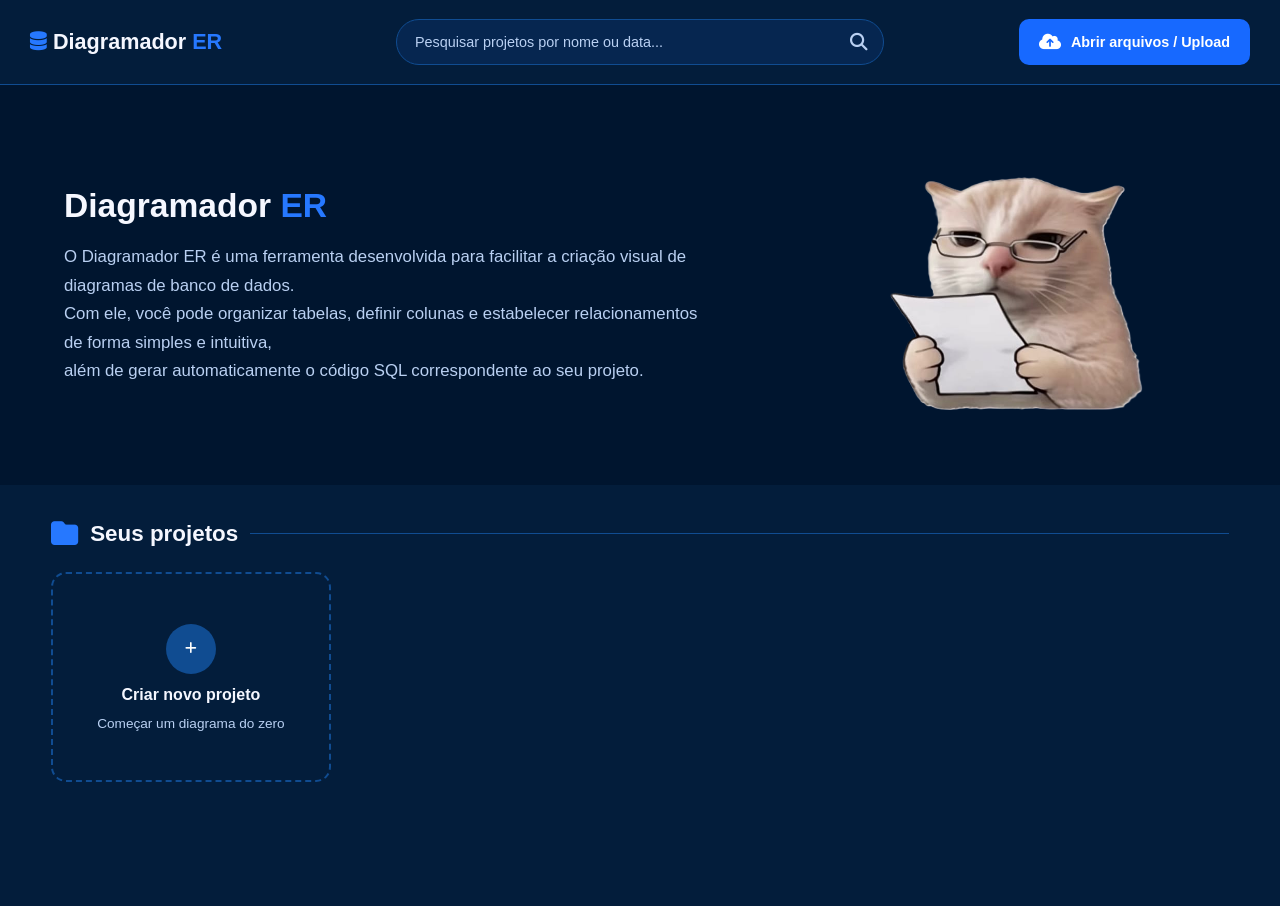
==== editor.html @ e9a413f2 "feat: adiciona estrutura inicial do módulo de relacionamentos" ====
<!DOCTYPE html>
<html lang="pt-BR">
<head>
   <meta charset="UTF-8">
   <link rel="stylesheet" href="css/editor.css">
   <link rel="stylesheet" href="https://cdnjs.cloudflare.com/ajax/libs/font-awesome/6.5.1/css/all.min.css">
    
   <title>Editor</title>
</head>
<body>
  
   <div class="barra_superior">
       <h1></h1><i class="fa-solid fa-database" aria-hidden="true"></i>
                    Diagramador <b>ER</b>
        </h1>
       <h3 class="sub_titulo">Desenhe seu banco de dados de forma visual.</h3>


       <button type="button" class="b_desfazer"><i class="fa-solid fa-rotate-left"></i>Desfazer</button>
       <button type="button" class="b_refazer"><i class="fa-solid fa-rotate-right"></i>Refazer</button>
       <button type="button" class="gerar_sql"><i class="fa-solid fa-code"></i>Gerar SQL</button>
       <button type="button" class="b_configuracoes"><i class="fa-solid fa-gear"></i></button>
   </div>


   <div class="barra_esquerda">
       <div class="ferramentas">
           <p class="t_principal_1">Ferramentas</p>
           <button type="button" class="ad_tabelas"><i class="fa-solid fa-plus"></i>Adicionar Tabelas</button>


           <div class="relacoes">
               <button type= "button" class="relacao_1p1">Relação 1:1</button>
               <button type="button"  class="relacao_1pN">Relação 1:N</button>
               <button type="button" class="relacao_NpM">Relação N:M</button>
           </div>
       </div>
      
       <div class="acoes">
           <p class="t_principal_2">Ações</p>
           <div class="b_acoes">
               <button type="button" class="selecionar"><i class="fa-solid fa-mouse-pointer"></i>Selecionar</button>
               <button type="button" class="mover"><i class="fa-solid fa-up-down-left-right"></i>Mover</button>
               <button type="button" class="excluir"><i class="fa-solid fa-trash-can"></i>Excluir</button>
           </div>
       </div>


       <div class="dica">
            <h3>Dica</h3>
           <p>Arraste as tabelas pela tela e conecte os campos para criar relações. Depois clique em "Gerar SQL" para obter o script</p>
       </div>
   </div>


   <div class="barra_direita">
       <p class="t_principal_2">Script SQL</p>
       <div class="campo_script">
           <button type="button" class="botao_copiar">Copiar</button>

       </div>
   </div>


   <div class="mesa"></div>


    </div>

    <script src="js/armazenamento.js"></script>
    <script src="js/tabelas.js"></script>
    <scrip src="js/relacionamentos.js"></scrip>


</body>
</html>
---- css/editor.css ----
@import url('https://fonts.googleapis.com/css2?family=Fira+Code:wght@400;500&display=swap');

/* CONFIGURAÇÃO GLOBAL */
* {
    margin: 0;
    padding: 0;
    box-sizing: border-box;
    font-family: 'Segoe UI', Tahoma, Geneva, Verdana, sans-serif;
}

body {
    background-color: #031D3B;
    color: #F5F7FF;
    height: 100vh;

    display: grid;
    grid-template-rows: 56px 1fr;
    grid-template-columns: 240px 1fr 340px;

    grid-template-areas:
        "topbar topbar topbar"
        "sidebar mesa scriptbar";

    overflow: hidden;
}

/* BARRA SUPERIOR */
.barra_superior {
    grid-area: topbar;
    background-color: #031D3B;
    border-bottom: 1px solid #104C91;

    display: flex;
    align-items: center;
    padding: 0 20px;
    gap: 16px;
}

.barra_superior .fa-database {
    color: #2678FF;
    font-size: 1.2rem;
}

.titulo {
    font-size: 1.1rem;
    font-weight: 700;
    color: #F5F7FF;
}

.sub_titulo {
    font-size: 0.82rem;
    color: #B9D0F2;
    font-weight: 400;
    margin-right: auto;

    border-left: 1px solid #104C91;
    padding-left: 16px;
}


/* BOTÕES SUPERIORES */
.barra_superior button {
    background-color: #062650;
    color: #B9D0F2;
    border: 1px solid #104C91;

    padding: 8px 14px;
    border-radius: 6px;

    cursor: pointer;
    font-size: 0.82rem;

    display: flex;
    align-items: center;
    gap: 8px;

    transition: all 0.2s;
}

.barra_superior button:hover {
    background-color: #104C91;
    color: #FFFFFF;
}

.barra_superior .gerar_sql {
    background-color: #1769FF;
    border-color: #2678FF;
    color: #FFFFFF;
    font-weight: 600;
}

.barra_superior .gerar_sql:hover {
    background-color: #2678FF;
}

.b_configuracoes {
    padding: 8px 10px !important;
}

/* BARRA LATERAL ESQUERDA */
.barra_esquerda {
    grid-area: sidebar;
    background-color: #031D3B;
    border-right: 1px solid #104C91;

    padding: 16px;
    display: flex;
    flex-direction: column;
    gap: 20px;

    overflow-y: auto;
}

/* TÍTULOS DAS SEÇÕES */
.t_principal_1,
.t_principal_2 {
    font-size: 0.85rem;
    font-weight: 600;
    color: #F5F7FF;
    margin-bottom: 12px;
}

.ferramentas,
.acoes {
    display: flex;
    flex-direction: column;
}

.relacoes,
.b_acoes {
    display: flex;
    flex-direction: column;
    gap: 6px;
    margin-top: 10px;
}

/* BOTÕES DA BARRA ESQUERDA */
.barra_esquerda button {
    background-color: transparent;
    color: #B9D0F2;
    border: 1px solid transparent;

    padding: 10px 12px;
    border-radius: 6px;

    text-align: left;
    cursor: pointer;
    font-size: 0.85rem;

    display: flex;
    align-items: center;
    gap: 12px;

    transition: all 0.2s;
}

.barra_esquerda button i {
    width: 16px;
    text-align: center;
    font-size: 0.9rem;
}

.barra_esquerda button:hover {
    background-color: #062650;
    color: #FFFFFF;
    border-color: #104C91;
}

/* BOTÃO ADICIONAR TABELAS */
.ad_tabelas {
    background-color: #1769FF !important;
    border-color: #2678FF !important;
    color: #FFFFFF !important;
    font-weight: 600;

    justify-content: center;
    padding: 11px !important;
}

.ad_tabelas:hover {
    background-color: #2678FF !important;
}

/* BLOCO DICA */
.dica {
    margin-top: auto;
    background-color: #062650;
    border: 1px solid #104C91;
    border-radius: 8px;
    padding: 14px;
}

.dica h3 {
    font-size: 0.82rem;
    color: #2678FF;
    margin-bottom: 8px;

    display: flex;
    align-items: center;
    gap: 8px;
}

.dica p {
    font-size: 0.75rem;
    color: #B9D0F2;
    line-height: 1.5;
}

/* ÁREA DE TRABALHO */
.mesa {
    grid-area: mesa;
    background-color: #00152F;

    /* Grade de fundo */
    background-image:
        linear-gradient(to right, rgba(185, 208, 242, 0.04) 1px, transparent 1px),
        linear-gradient(to bottom, rgba(185, 208, 242, 0.04) 1px, transparent 1px);

    background-size: 24px 24px;

    position: relative;
    padding: 40px;
    overflow: auto;
}

/* CARTÕES DAS TABELAS */
.mesa > div {
    position: absolute;
    width: 250px;

    border-radius: 10px;
    overflow: hidden;

    background-color: #062650;
    border: 2px solid #104C91;

    box-shadow: 0 20px 25px -5px rgba(0, 0, 0, 0.35);
}

/* POSICIONAMENTO DAS TABELAS DE EXEMPLO */
.tabela_usuario {
    top: 60px;
    left: 100px;
}

.tabela_posts {
    top: 80px;
    left: 500px;
}

.tabela_comentarios {
    top: 320px;
    left: 160px;
}

.tabela_categorias {
    top: 390px;
    left: 500px;
}

/* CABEÇALHOS DAS TABELAS */
[class^="t_tabela_"] {
    background-color: #1769FF;

    padding: 10px 14px;

    display: flex;
    align-items: center;
    gap: 10px;
}

[class^="t_tabela_"] h3 {
    font-size: 0.9rem;
    font-weight: 600;
    color: #FFFFFF;
    margin-right: auto;
}

[class^="t_tabela_"] i {
    font-size: 0.9rem;
}

/* BOTÃO EXCLUIR TABELA */
.b_excluir_tabela {
    background: none;
    border: none;
    color: rgba(255, 255, 255, 0.7);

    cursor: pointer;
    font-size: 0.8rem;
}

.b_excluir_tabela:hover {
    color: #FFFFFF;
}

/* LISTAGEM DOS CAMPOS */
.mesa ul {
    list-style: none;
    padding: 6px 0;
}

.mesa li {
    display: flex;
    align-items: center;

    padding: 8px 14px;
    font-size: 0.78rem;
    gap: 8px;
}

.nome_campo {
    color: #F5F7FF;
    margin-right: auto;
}

.tipo_dado {
    color: #B9D0F2;
    font-size: 0.72rem;
    font-family: 'Fira Code', monospace;
}

/* MARCAÇÕES PK, FK E UNIQUE */
.marcacao {
    background-color: #104C91;
    color: #FFFFFF;

    font-size: 0.62rem;
    font-weight: 700;

    padding: 2px 6px;
    border-radius: 4px;
    text-transform: uppercase;
}

.marcacao:empty {
    display: none;
}

.mesa li .fa-key {
    color: yellow;
    font-size: 0.75rem;
}

/* BARRA LATERAL DIREITA */
.barra_direita {
    grid-area: scriptbar;
    background-color: #031D3B;
    border-left: 1px solid #104C91;

    padding: 16px;
    display: flex;
    flex-direction: column;
}

.barra_direita .t_principal_2 {
    display: flex;
    align-items: center;
    gap: 8px;
    color: #F5F7FF;
}

/* CAMPO DO SCRIPT SQL */
.campo_script {
    background-color: #00152F;
    border: 1px solid #104C91;
    border-radius: 8px;

    flex: 1;
    position: relative;

    padding: 16px;
    margin-top: 10px;

    font-family: 'Fira Code', monospace;
    font-size: 0.75rem;
    color: #B9D0F2;

    overflow-y: auto;
}

/* BOTÃO COPIAR */
.botao_copiar {
    position: absolute;
    top: 12px;
    right: 12px;

    background-color: #062650;
    color: #B9D0F2;
    border: 1px solid #104C91;

    padding: 5px 10px;
    border-radius: 4px;

    cursor: pointer;
    font-size: 0.72rem;

    display: flex;
    align-items: center;
    gap: 6px;
}

.botao_copiar:hover {
    color: #FFFFFF;
    background-color: #104C91;
}
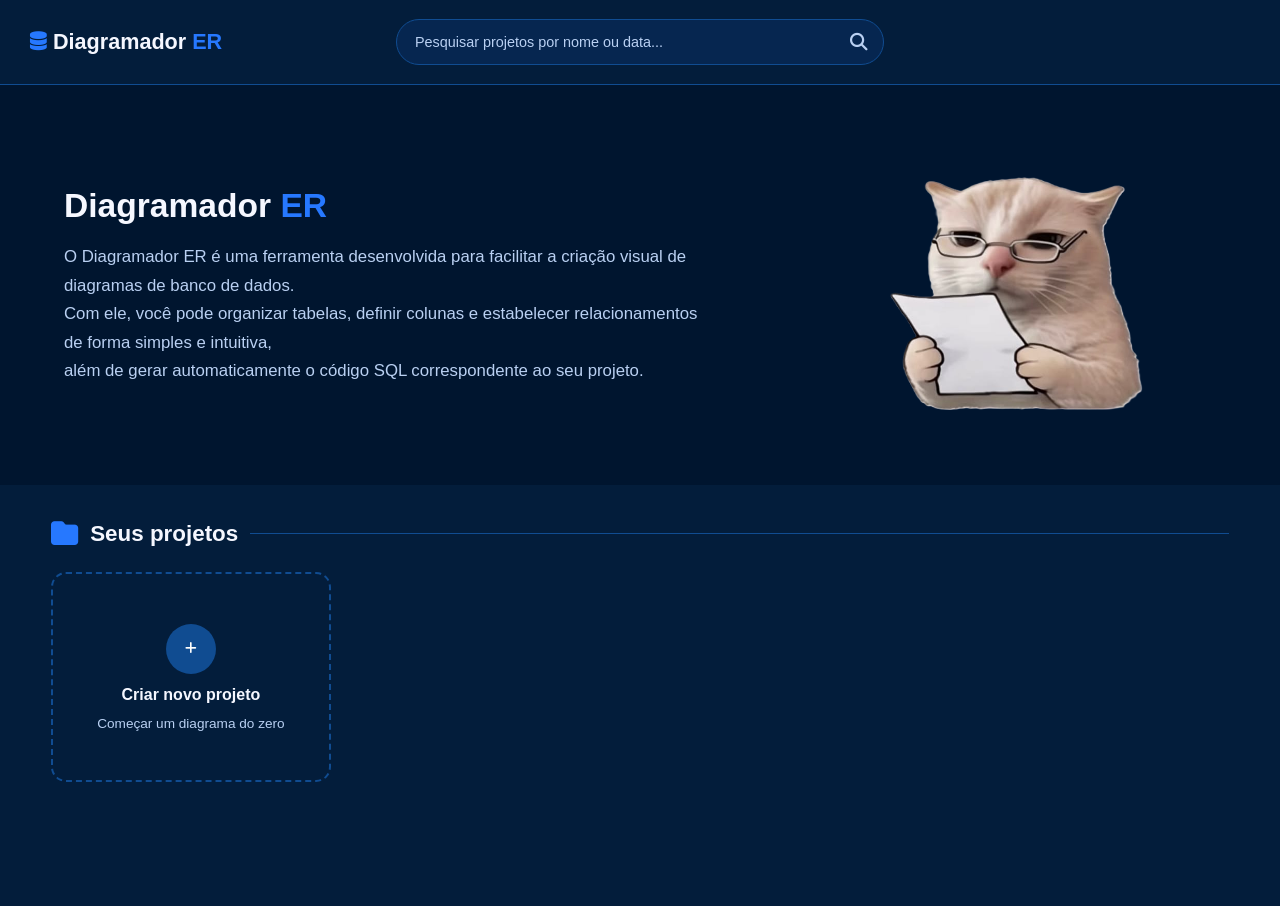
==== commit 074a05aa: "interrompido" ====
--- a/editor.html
+++ b/editor.html
@@ -10,14 +10,15 @@
 <body>
   
    <div class="barra_superior">
-       <h1></h1><i class="fa-solid fa-database" aria-hidden="true"></i>
-                    Diagramador <b>ER</b>
+
+        <h1 class="titulo">
+            <i class="fa-solid fa-database" aria-hidden="true"></i>
+            Diagramador <b>ER</b>
         </h1>
        <h3 class="sub_titulo">Desenhe seu banco de dados de forma visual.</h3>
 
 
-       <button type="button" class="b_desfazer"><i class="fa-solid fa-rotate-left"></i>Desfazer</button>
-       <button type="button" class="b_refazer"><i class="fa-solid fa-rotate-right"></i>Refazer</button>
+       <button type="button" class="b_inicio" onclick="window.location.href='index.html'"><i class="fa-solid fa-house"></i>Início</button>
        <button type="button" class="gerar_sql"><i class="fa-solid fa-code"></i>Gerar SQL</button>
        <button type="button" class="b_configuracoes"><i class="fa-solid fa-gear"></i></button>
    </div>
@@ -30,18 +31,18 @@
 
 
            <div class="relacoes">
-               <button type= "button" class="relacao_1p1">Relação 1:1</button>
-               <button type="button"  class="relacao_1pN">Relação 1:N</button>
-               <button type="button" class="relacao_NpM">Relação N:M</button>
+               <button type= "button" class="relacao_1p1"><i class="fa-solid fa-square" id="cor1_1"></i>Relação 1:1</button>
+               <button type="button"  class="relacao_1pN"><i class="fa-solid fa-square" id="cor1_N"></i>Relação 1:N</button>
+               <button type="button" class="relacao_NpM"><i class="fa-solid fa-square" id="corN_N"></i>Relação N:N</button>
            </div>
        </div>
       
        <div class="acoes">
            <p class="t_principal_2">Ações</p>
            <div class="b_acoes">
-               <button type="button" class="selecionar"><i class="fa-solid fa-mouse-pointer"></i>Selecionar</button>
-               <button type="button" class="mover"><i class="fa-solid fa-up-down-left-right"></i>Mover</button>
-               <button type="button" class="excluir"><i class="fa-solid fa-trash-can"></i>Excluir</button>
+               <button type="button" class="selecionar"><i class="fa-solid fa-mouse-pointer" id="iconEsquerda"></i>Selecionar</button>
+               <button type="button" class="mover"><i class="fa-solid fa-up-down-left-right" id="iconEsquerda"></i>Mover</button>
+               <button type="button" class="excluir"><i class="fa-solid fa-trash-can" id="iconEsquerda"></i>Excluir</button>
            </div>
        </div>
 
@@ -61,16 +62,16 @@
        </div>
    </div>
 
-
    <div class="mesa"></div>
-
 
     </div>
 
     <script src="js/armazenamento.js"></script>
+    <script src="js/relacionamentos.js"></script>
     <script src="js/tabelas.js"></script>
-    <scrip src="js/relacionamentos.js"></scrip>
+    <script src="js/gerador-sql.js"></script>
+    <script src="js/exportacao.js"></script>
 
 
 </body>
-</html>
+</html>
--- a/css/editor.css
+++ b/css/editor.css
@@ -126,12 +126,34 @@
     flex-direction: column;
 }
 
+#cor1_1 {
+    color: #3b82f6;
+    font-size: 1.2rem;
+}
+
+#cor1_N {
+    color: #10b981;
+    font-size: 1.2rem;
+
+}
+
+#corN_N {
+    color: #a855f7;
+    font-size: 1.2rem;
+
+}
+
+
 .relacoes,
 .b_acoes {
     display: flex;
     flex-direction: column;
     gap: 6px;
     margin-top: 10px;
+}
+
+#iconEsquerda {
+    font-size: 1rem;
 }
 
 /* BOTÕES DA BARRA ESQUERDA */
@@ -237,27 +259,6 @@
     box-shadow: 0 20px 25px -5px rgba(0, 0, 0, 0.35);
 }
 
-/* POSICIONAMENTO DAS TABELAS DE EXEMPLO */
-.tabela_usuario {
-    top: 60px;
-    left: 100px;
-}
-
-.tabela_posts {
-    top: 80px;
-    left: 500px;
-}
-
-.tabela_comentarios {
-    top: 320px;
-    left: 160px;
-}
-
-.tabela_categorias {
-    top: 390px;
-    left: 500px;
-}
-
 /* CABEÇALHOS DAS TABELAS */
 [class^="t_tabela_"] {
     background-color: #1769FF;
@@ -403,4 +404,10 @@
 .botao_copiar:hover {
     color: #FFFFFF;
     background-color: #104C91;
+}
+
+.b_add_atributo {
+    background: none;
+    border: none;
+    color: white;
 }
